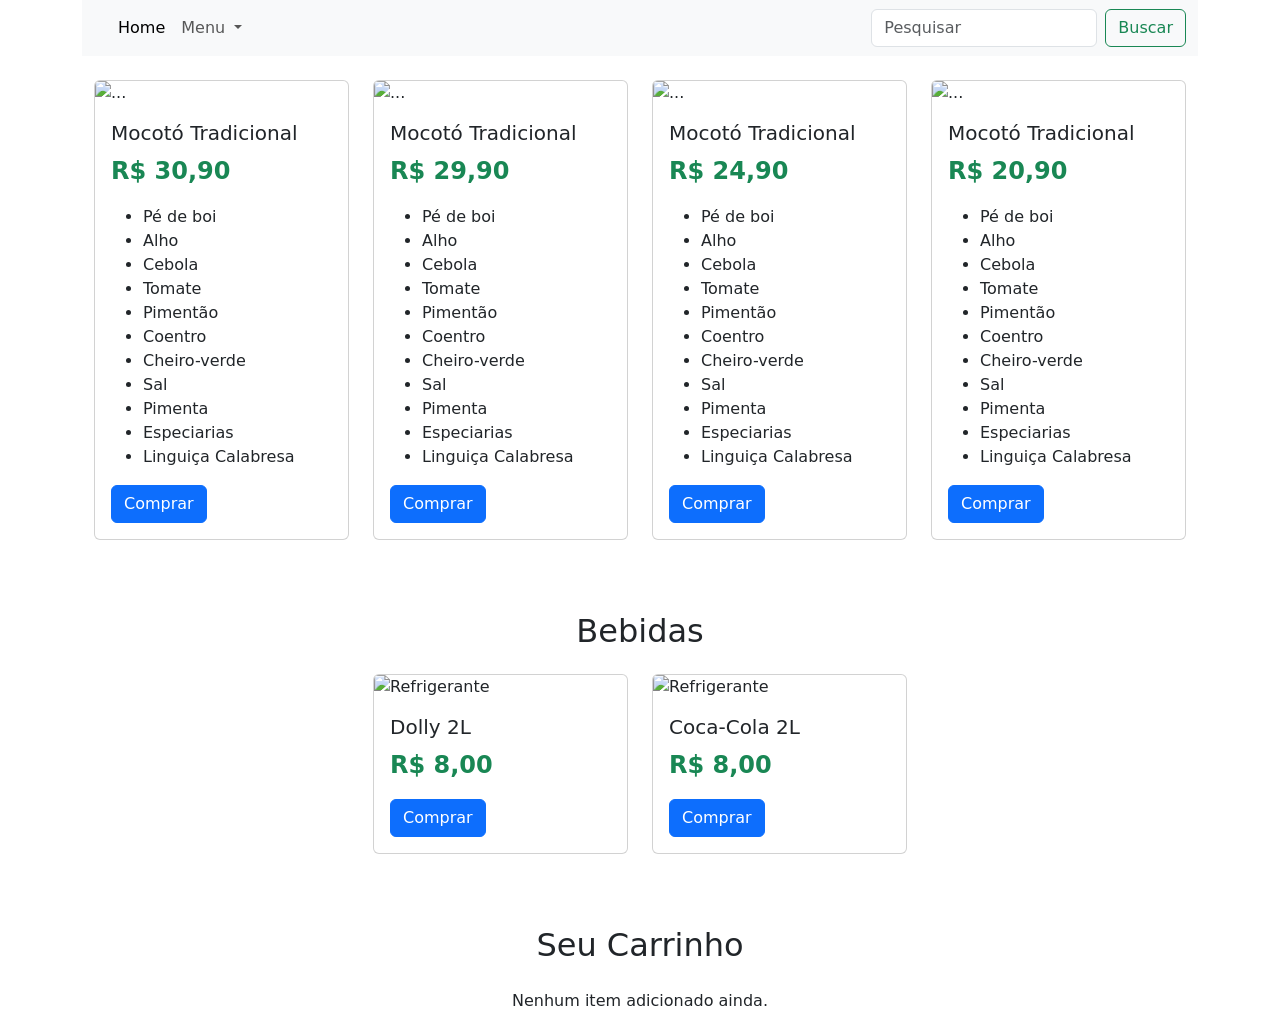
==== index.html @ beca4712 "Update and rename mocotó.html to index.html" ====
<!DOCTYPE html>
<html lang="en">

<head>
    <meta charset="UTF-8">
    <meta name="viewport" content="width=device-width, initial-scale=1.0">
    <title>Mocotó Da Ju</title>
    <link rel=" icon" type="img/logo.png" href="img/logo.png">
    <link rel="stylesheet" href="style.css">
    <link rel="stylesheet" href="https://cdn.jsdelivr.net/npm/bootstrap@5.3.8/dist/css/bootstrap.min.css">

<body>
    <div class="container">

        <nav class="navbar navbar-expand-lg bg-body-tertiary">
            <div class="container-fluid">
                <a class="navbar-brand" href="#">
                    <img src="img/logo.png" alt="" width="100">
                </a>
                <button class="navbar-toggler" type="button" data-bs-toggle="collapse"
                    data-bs-target="#navbarSupportedContent" aria-controls="navbarSupportedContent"
                    aria-expanded="false" aria-label="Toggle navigation">
                    <span class="navbar-toggler-icon"></span>
                </button>
                <div class="collapse navbar-collapse" id="navbarSupportedContent">
                    <ul class="navbar-nav me-auto mb-2 mb-lg-0">
                        <li class="nav-item">
                            <a class="nav-link active" aria-current="page" href="#">Home</a>
                        </li>
                       
                        <li class="nav-item dropdown">
                            <a class="nav-link dropdown-toggle" href="#" role="button" data-bs-toggle="dropdown"
                                aria-expanded="false"> Menu

                            </a>
                            <ul class="dropdown-menu">
                                <li><a class="dropdown-item" href="#pratos">Pratos Principais</a></li>
                                <li><a class="dropdown-item" href="#bebidas">Bebidas</a></li>
                                <li>
                                    <hr class="dropdown-divider">
                                </li>
                                <li><a class="dropdown-item" href="#carrinho">Carrinho</a></li>
                            </ul>
                        </li>
                        <li class="nav-item">
                            <a class="nav-link disabled" aria-disabled="true"></a>
                        </li>
                    </ul>
                    <form class="d-flex" role="search">
                        <input class="form-control me-2" type="search" placeholder="Pesquisar" aria-label="Pesquisar" />
                        <button class="btn btn-outline-success" type="submit">Buscar</button>
                    </form>
                </div>
            </div>
        </nav>

        <div class="container mt-4" id="pratos">
            <div class="row d-flex justify-content-center ">

                <div class="col-12 col-sm-6 col-md-4 col-lg-3 mb-4">
                    <div class="card w-100">
                        <img src="https://msabores.com/wp-content/uploads/2025/09/Mocoto-Tradicional-.webp"
                            class="card-img-top" alt="...">
                        <div class="card-body">
                            <h5 class="card-title">Mocotó Tradicional</h5>
                            <p class="fw-bold text-success fs-4">R$ 30,90</p>
                            <ul class="card-text text-start">
                                <li>Pé de boi</li>
                                <li>Alho</li>
                                <li>Cebola</li>
                                <li>Tomate</li>
                                <li>Pimentão</li>
                                <li>Coentro</li>
                                <li>Cheiro-verde</li>
                                <li>Sal</li>
                                <li>Pimenta</li>
                                <li>Especiarias</li>
                                <li>Linguiça Calabresa</li>
                            </ul>
                            <a href="#" class="btn btn-primary">Comprar</a>
                        </div>
                    </div>
                </div>

                <div class="col-12 col-sm-6 col-md-4 col-lg-3 mb-4">
                    <div class="card w-100">
                        <img src="https://msabores.com/wp-content/uploads/2025/09/Mocoto-Tradicional-.webp"
                            class="card-img-top" alt="...">
                        <div class="card-body">
                            <h5 class="card-title">Mocotó Tradicional</h5>
                            <p class="fw-bold text-success fs-4">R$ 29,90</p>
                            <ul class="card-text text-start">
                                <li>Pé de boi</li>
                                <li>Alho</li>
                                <li>Cebola</li>
                                <li>Tomate</li>
                                <li>Pimentão</li>
                                <li>Coentro</li>
                                <li>Cheiro-verde</li>
                                <li>Sal</li>
                                <li>Pimenta</li>
                                <li>Especiarias</li>
                                <li>Linguiça Calabresa</li>
                            </ul>
                            <a href="#" class="btn btn-primary">Comprar</a>
                        </div>
                    </div>
                </div>

                <div class="col-12 col-sm-6 col-md-4 col-lg-3 mb-4">
                    <div class="card w-100">
                        <img src="https://msabores.com/wp-content/uploads/2025/09/Mocoto-Tradicional-.webp"
                            class="card-img-top" alt="...">
                        <div class="card-body">
                            <h5 class="card-title">Mocotó Tradicional</h5>
                            <p class="fw-bold text-success fs-4">R$ 24,90</p>
                            <ul class="card-text text-start">
                                <li>Pé de boi</li>
                                <li>Alho</li>
                                <li>Cebola</li>
                                <li>Tomate</li>
                                <li>Pimentão</li>
                                <li>Coentro</li>
                                <li>Cheiro-verde</li>
                                <li>Sal</li>
                                <li>Pimenta</li>
                                <li>Especiarias</li>
                                <li>Linguiça Calabresa</li>
                            </ul>
                            <a href="#" class="btn btn-primary">Comprar</a>
                        </div>
                    </div>
                </div>

                <div class="col-12 col-sm-6 col-md-4 col-lg-3 mb-4">
                    <div class="card w-100">
                        <img src="https://msabores.com/wp-content/uploads/2025/09/Mocoto-Tradicional-.webp"
                            class="card-img-top" alt="...">
                        <div class="card-body">
                            <h5 class="card-title">Mocotó Tradicional</h5>
                            <p class="fw-bold text-success fs-4">R$ 20,90</p>
                            <ul class="card-text text-start">
                                <li>Pé de boi</li>
                                <li>Alho</li>
                                <li>Cebola</li>
                                <li>Tomate</li>
                                <li>Pimentão</li>
                                <li>Coentro</li>
                                <li>Cheiro-verde</li>
                                <li>Sal</li>
                                <li>Pimenta</li>
                                <li>Especiarias</li>
                                <li>Linguiça Calabresa</li>
                            </ul>
                            <a href="#" class="btn btn-primary">Comprar</a>
                        </div>
                    </div>
                </div> <!-- fecha row -->

                <!-- 🔽 BEBIDAS -->
                <div class="container mt-5" id="bebidas">
                    <h2 class="text-center mb-4">Bebidas</h2>
                    <div class="row d-flex justify-content-center">

                        <!-- CARD 1 -->
                        <div class="col-12 col-sm-6 col-md-4 col-lg-3 mb-4">
                            <div class="card w-100">
                                <img src="https://www.distribuidoracaue.com.br/media/catalog/product/cache/a65d2b67834c4584ec9c01d883900305/r/e/refrigerante-dolly-guaran_-2-l.jpg"
                                    class="card-img-top" alt="Refrigerante">
                                <div class="card-body">
                                    <h5 class="card-title">Dolly 2L</h5>
                                    <p class="fw-bold text-success fs-4">R$ 8,00</p>
                                    <a href="#" class="btn btn-primary">Comprar</a>
                                </div>
                            </div>
                        </div>
                        <div class="col-12 col-sm-6 col-md-4 col-lg-3 mb-4">
                            <div class="card w-100">
                                <img src="https://static.paodeacucar.com/img/uploads/1/643/20247643.jpg"
                                    class="card-img-top" alt="Refrigerante">
                                <div class="card-body">
                                    <h5 class="card-title">Coca-Cola 2L</h5>
                                    <p class="fw-bold text-success fs-4">R$ 8,00</p>
                                    <a href="#" class="btn btn-primary">Comprar</a>
                                </div>
                            </div>
                        </div>
                    </div>

                    <!-- 🔽 CARRINHO -->
                    <div class="container mt-5" id="carrinho">
                        <h2 class="text-center mb-4">Seu Carrinho</h2>
                        <p class="text-center">Nenhum item adicionado ainda.</p>
                    </div>

                </div> <!-- fecha container principal -->
            </div>

        </div>

    </div>
    </div>

    </div>

    <script src="https://cdn.jsdelivr.net/npm/bootstrap@5.3.8/dist/js/bootstrap.bundle.min.js"
        integrity="sha384-FKyoEForCGlyvwx9Hj09JcYn3nv7wiPVlz7YYwJrWVcXK/BmnVDxM+D2scQbITxI"
        crossorigin="anonymous"></script>

    </head>
</body>

</html>
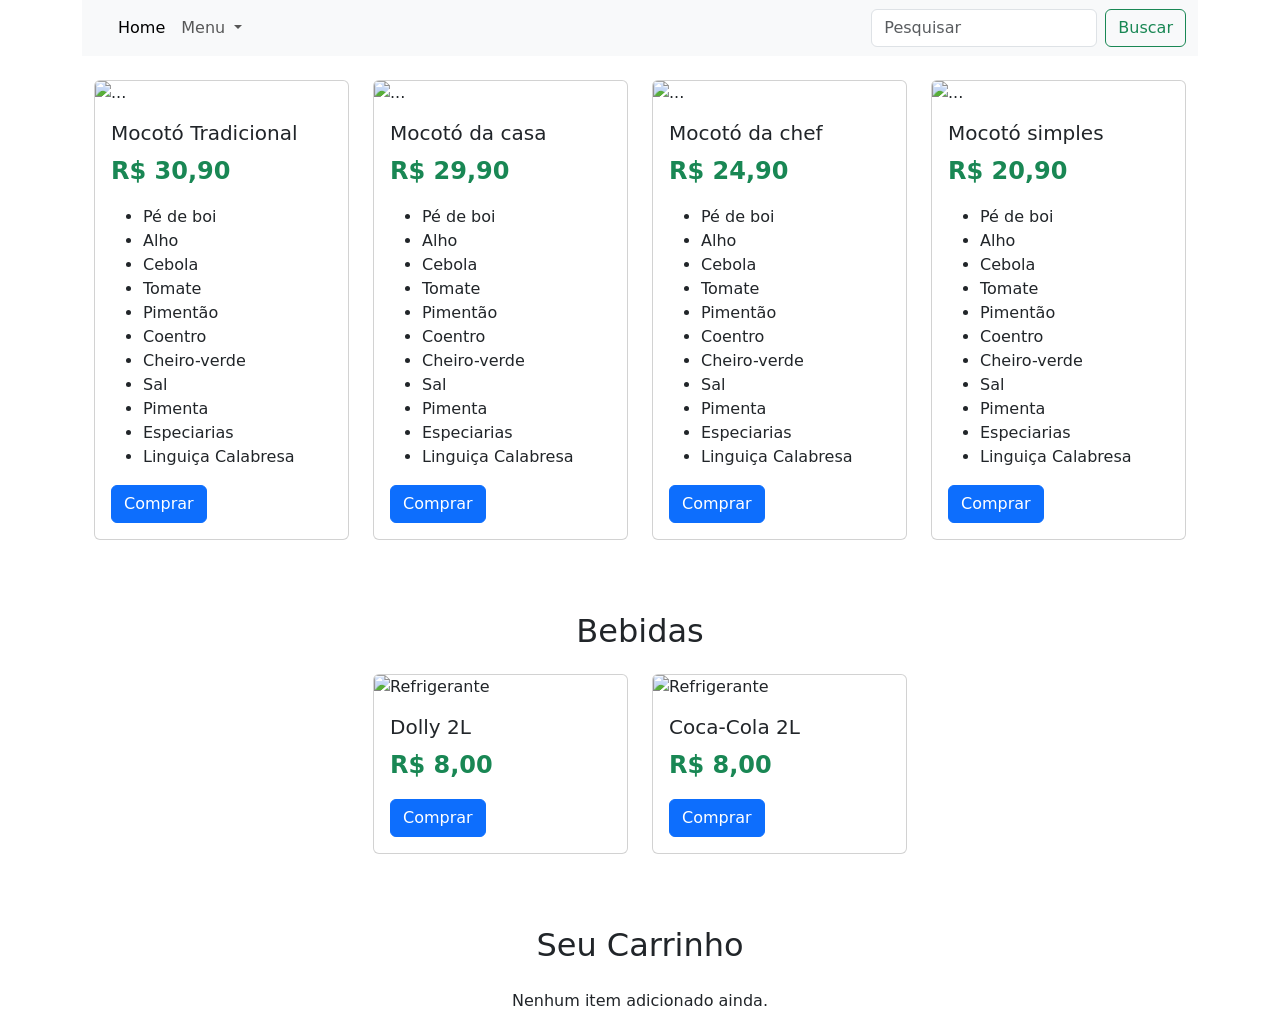
==== commit e8c25b92: "Update index.html" ====
--- a/index.html
+++ b/index.html
@@ -87,7 +87,7 @@
                         <img src="https://msabores.com/wp-content/uploads/2025/09/Mocoto-Tradicional-.webp"
                             class="card-img-top" alt="...">
                         <div class="card-body">
-                            <h5 class="card-title">Mocotó Tradicional</h5>
+                            <h5 class="card-title">Mocotó da casa</h5>
                             <p class="fw-bold text-success fs-4">R$ 29,90</p>
                             <ul class="card-text text-start">
                                 <li>Pé de boi</li>
@@ -112,7 +112,7 @@
                         <img src="https://msabores.com/wp-content/uploads/2025/09/Mocoto-Tradicional-.webp"
                             class="card-img-top" alt="...">
                         <div class="card-body">
-                            <h5 class="card-title">Mocotó Tradicional</h5>
+                            <h5 class="card-title">Mocotó da chef</h5>
                             <p class="fw-bold text-success fs-4">R$ 24,90</p>
                             <ul class="card-text text-start">
                                 <li>Pé de boi</li>
@@ -137,7 +137,7 @@
                         <img src="https://msabores.com/wp-content/uploads/2025/09/Mocoto-Tradicional-.webp"
                             class="card-img-top" alt="...">
                         <div class="card-body">
-                            <h5 class="card-title">Mocotó Tradicional</h5>
+                            <h5 class="card-title">Mocotó simples</h5>
                             <p class="fw-bold text-success fs-4">R$ 20,90</p>
                             <ul class="card-text text-start">
                                 <li>Pé de boi</li>
@@ -211,3 +211,4 @@
 </body>
 
 </html>
+
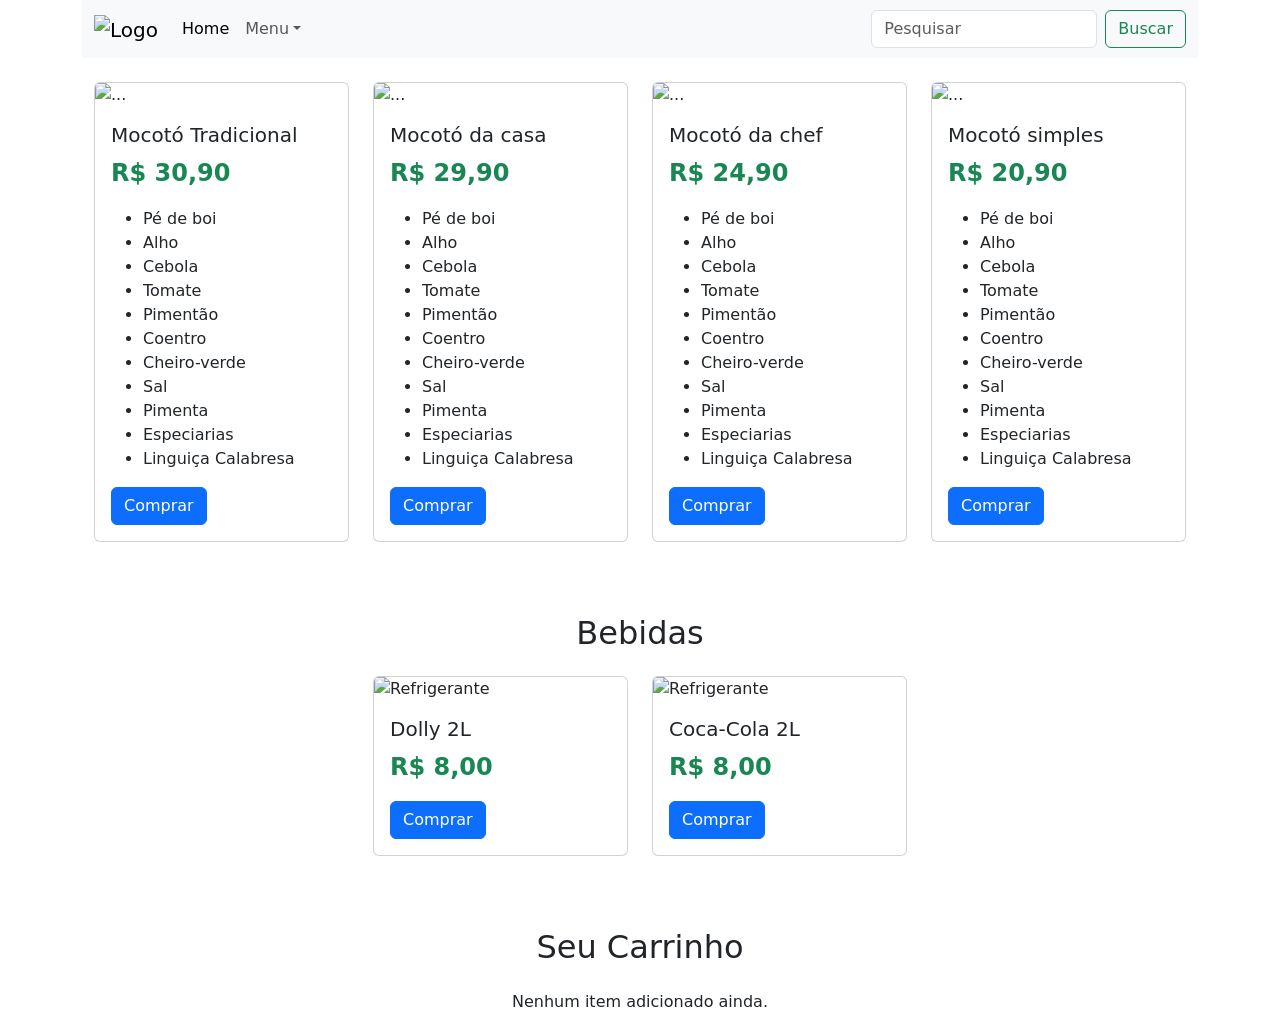
==== commit a57517d7: "Update index.html" ====
--- a/index.html
+++ b/index.html
@@ -1,5 +1,5 @@
 <!DOCTYPE html>
-<html lang="en">
+<html lang="pt-br">
 
 <head>
     <meta charset="UTF-8">
@@ -8,14 +8,14 @@
     <link rel=" icon" type="img/logo.png" href="img/logo.png">
     <link rel="stylesheet" href="style.css">
     <link rel="stylesheet" href="https://cdn.jsdelivr.net/npm/bootstrap@5.3.8/dist/css/bootstrap.min.css">
-
+  </head>
 <body>
     <div class="container">
-
+        <!--Navbar-->
         <nav class="navbar navbar-expand-lg bg-body-tertiary">
             <div class="container-fluid">
                 <a class="navbar-brand" href="#">
-                    <img src="img/logo.png" alt="" width="100">
+                    <img src="img/logo.png" alt="Logo" width="100">
                 </a>
                 <button class="navbar-toggler" type="button" data-bs-toggle="collapse"
                     data-bs-target="#navbarSupportedContent" aria-controls="navbarSupportedContent"
@@ -30,9 +30,8 @@
                        
                         <li class="nav-item dropdown">
                             <a class="nav-link dropdown-toggle" href="#" role="button" data-bs-toggle="dropdown"
-                                aria-expanded="false"> Menu
-
-                            </a>
+                                aria-expanded="false">Menu</a>
+                            
                             <ul class="dropdown-menu">
                                 <li><a class="dropdown-item" href="#pratos">Pratos Principais</a></li>
                                 <li><a class="dropdown-item" href="#bebidas">Bebidas</a></li>
@@ -54,6 +53,7 @@
             </div>
         </nav>
 
+        <!--Pratos-->
         <div class="container mt-4" id="pratos">
             <div class="row d-flex justify-content-center ">
 
@@ -81,10 +81,10 @@
                         </div>
                     </div>
                 </div>
-
-                <div class="col-12 col-sm-6 col-md-4 col-lg-3 mb-4">
-                    <div class="card w-100">
-                        <img src="https://msabores.com/wp-content/uploads/2025/09/Mocoto-Tradicional-.webp"
+                    
+                <div class="col-12 col-sm-6 col-md-4 col-lg-3 mb-4">
+                    <div class="card w-100">
+                        <img src="https://minhasreceitinhas.com.br/wp-content/uploads/2022/05/Mocoto-com-feijao-branco-Imagem-por-Big10-1.jpg"
                             class="card-img-top" alt="...">
                         <div class="card-body">
                             <h5 class="card-title">Mocotó da casa</h5>
@@ -109,7 +109,7 @@
 
                 <div class="col-12 col-sm-6 col-md-4 col-lg-3 mb-4">
                     <div class="card w-100">
-                        <img src="https://msabores.com/wp-content/uploads/2025/09/Mocoto-Tradicional-.webp"
+                        <img src="https://revistasaboresdosul.com.br/wp-content/uploads/2015/05/mocoto.jpg"
                             class="card-img-top" alt="...">
                         <div class="card-body">
                             <h5 class="card-title">Mocotó da chef</h5>
@@ -134,7 +134,7 @@
 
                 <div class="col-12 col-sm-6 col-md-4 col-lg-3 mb-4">
                     <div class="card w-100">
-                        <img src="https://msabores.com/wp-content/uploads/2025/09/Mocoto-Tradicional-.webp"
+                        <img src="https://panelinhagrill.com.br/wp-content/uploads/2025/05/Caldo-de-Mocoto-Pratico-e-Saboroso-Como-Fazer-Esse-Classico-Brasileiro.webp"
                             class="card-img-top" alt="...">
                         <div class="card-body">
                             <h5 class="card-title">Mocotó simples</h5>
@@ -207,8 +207,10 @@
         integrity="sha384-FKyoEForCGlyvwx9Hj09JcYn3nv7wiPVlz7YYwJrWVcXK/BmnVDxM+D2scQbITxI"
         crossorigin="anonymous"></script>
 
-    </head>
+  
 </body>
 
 </html>
 
+
+
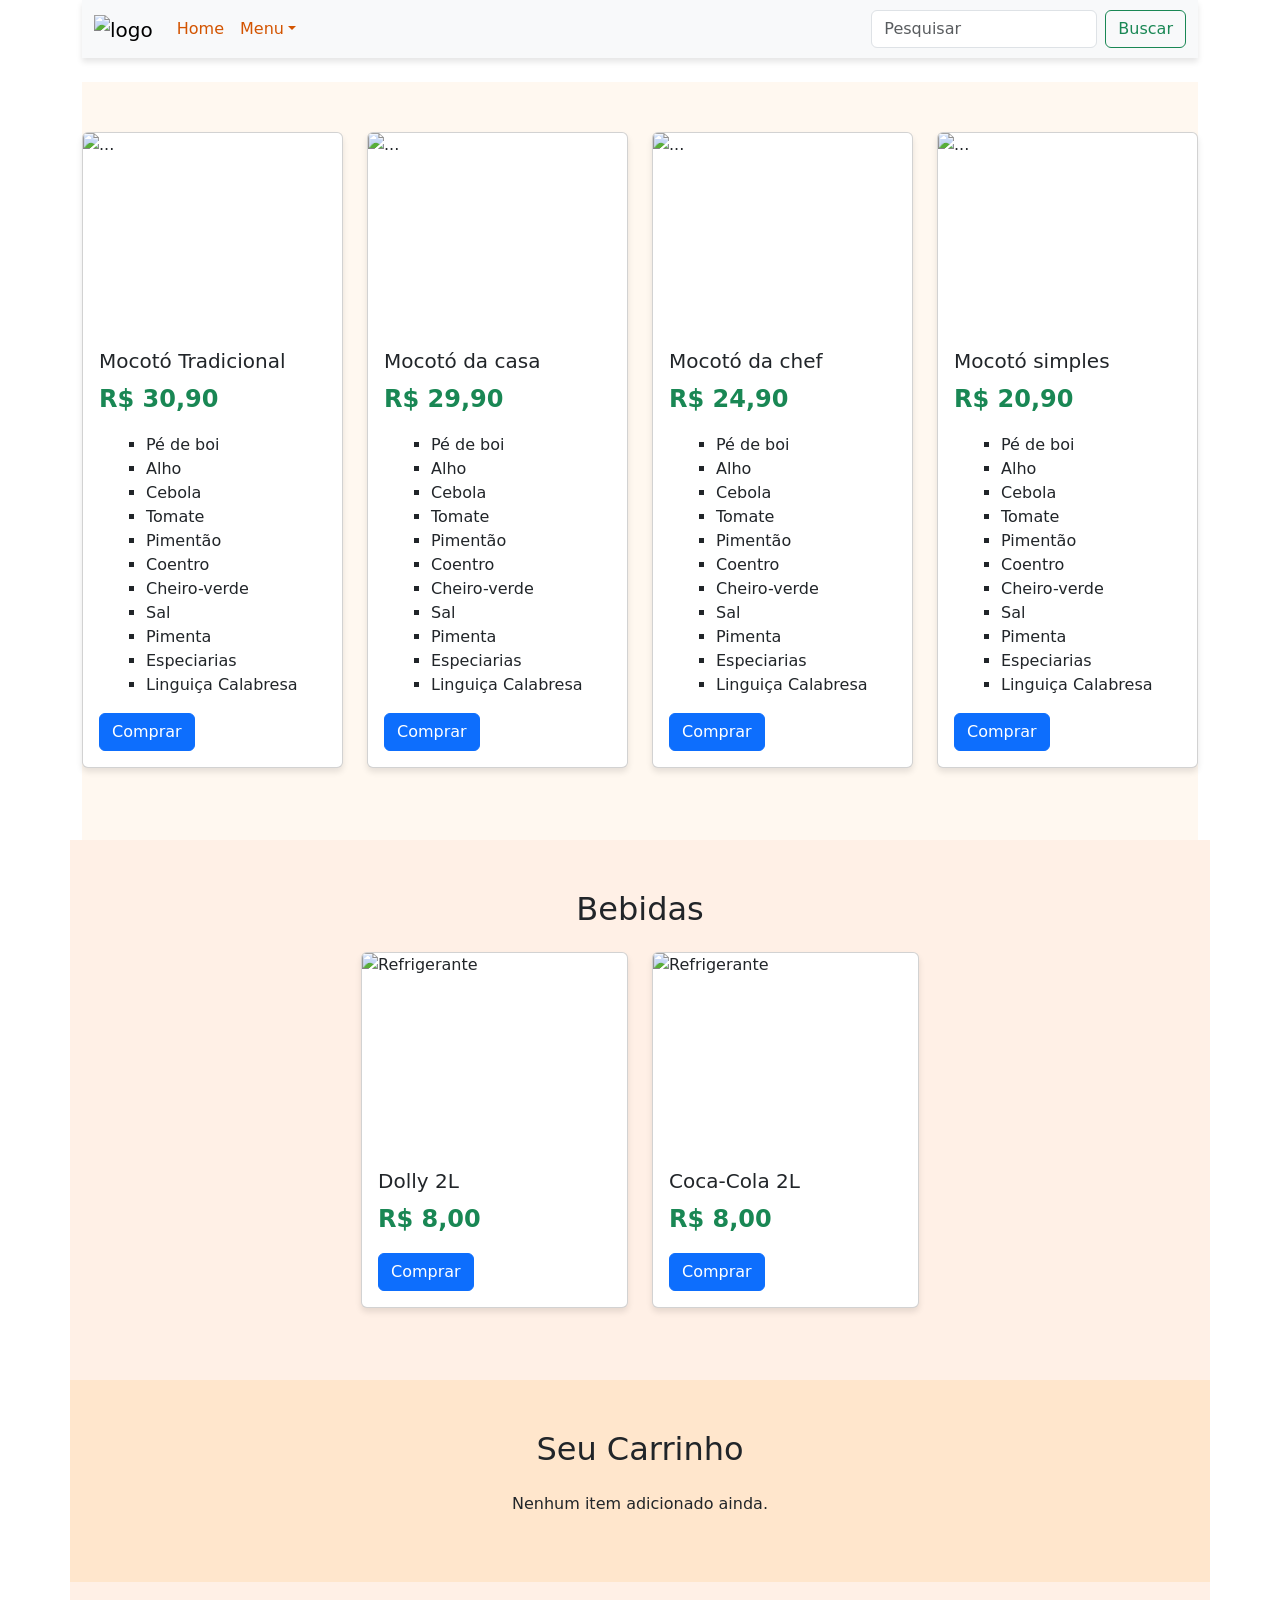
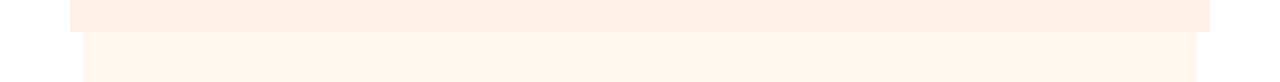
==== commit f48991a3: "Update index.html" ====
--- a/index.html
+++ b/index.html
@@ -15,7 +15,7 @@
         <nav class="navbar navbar-expand-lg bg-body-tertiary">
             <div class="container-fluid">
                 <a class="navbar-brand" href="#">
-                    <img src="img/logo.png" alt="Logo" width="100">
+                    <img src="img/logo.png" alt="logo" width="100">
                 </a>
                 <button class="navbar-toggler" type="button" data-bs-toggle="collapse"
                     data-bs-target="#navbarSupportedContent" aria-controls="navbarSupportedContent"
@@ -214,3 +214,4 @@
 
 
 
+
--- a/style.css
+++ b/style.css
@@ -0,0 +1,96 @@
+/* Global*/
+body {
+  font-family: 'Segoe UI', Tahoma, Geneva, Verdana, sans-serif; /* Fonte do site*/
+  background-color: #fff8f0; /* Cor do fundo geral*/
+  color: #333; /*cor do texto*/ 
+}
+
+  h2 {
+      font-weight: 700; /* Título em negrito*/
+      color: #d35400; /* Cor laranja para títulos*/
+  }
+/*navbar*/
+.navbar {
+  box-shadow: 0 4px 6px rgba(0,0,0,0.1); /*sombra da navbar*/
+  background-color: #ffe6cc !important; /* cor de fundo do navbar*/
+}
+.navbar .nav-link {
+  font-weight: 500; /* peso da fonte dos links*/
+  color: #d35400 !important; /*cor dos links*/
+}
+.navbar .btn-outline-success:hover {
+  border-color: #d35400;/* botão da busca*/
+  color: #d35400; /*cor do texto do botão*/
+}
+.navbar .btn-outline-success:hover {
+  background-color: #d35400; /*cor do fundo do hover*/
+  color: #fff; /*texto em branco no hover*/
+  
+  /*divs por id*/
+}
+#pratos {
+  padding: 50px 0; /*espaço vertical*/
+  background-color: #fff8f0; /*fundo da div de pratos*/ 
+}
+
+#bebidas {
+  padding: 50px 0; /*espaço vertical*/
+  background-color: #fff0e6; /*fundo da div de bebidas*/
+}
+
+#carrinho {
+  padding: 50px 0; /*espaço vertical*/
+  background-color: #ffe6cc; /*fundo da div do cariinho*/  
+}
+/*cards*/
+.card {
+  border-radius: 15px; /*cantos arredondados*/
+  transition: transform 0.3s, box-shadow 0.3s; /*animação suave*/
+  box-shadow: 0 4px 6px rgba(0,0,0,0.1); /*sombra inicial*/
+}
+.card:hover {
+   transform: translateY(-10px) scale(1.03); /*leve zoom e subida no hover*/ 
+  box-shadow: 0 8px 20px rgba(0,0,0,0.2); /*sombra maior no hover*/
+}
+.card-img-top {
+  border-top-left-radius: 15px; /*cantos arredondados da imagem*/
+  border-top-right-radius: 15px;
+  height: 200px; /*altura fixa*/
+  object-fit: cover; /*ajusta a imagem sem deformar*/ 
+}
+/*botões*/
+.btn-primary {
+  background-color:#d35400; /*cor do botão principal*/
+  border: none; /*remove borda padrão*/
+  transition: background-color 0.3s; /*animação suave no hover*/
+}
+.btn-primary: hover{
+  background-color: #e67e22; /*cor do botão ao passar o mouse*/
+}
+
+/*listas*/
+.card-text li{
+  list-style-type: square; /*quadrinho na lista*/
+  margin-left: 15px; /*espaço a esquerda*/
+  line-height: 1.5; /*espaço entre as linhas*/
+}
+/*responsividade*/
+@media (max-width: 768px) {
+  .card-img-top{
+    height: 180px; /*ajusta a largura da imagem em tablets*/
+  }
+}
+  
+  @media (max-width: 576px){
+      .navbar-brand img{
+         width: 80px; /*logo menor em celulares*/
+  }
+}
+
+
+
+
+
+
+
+
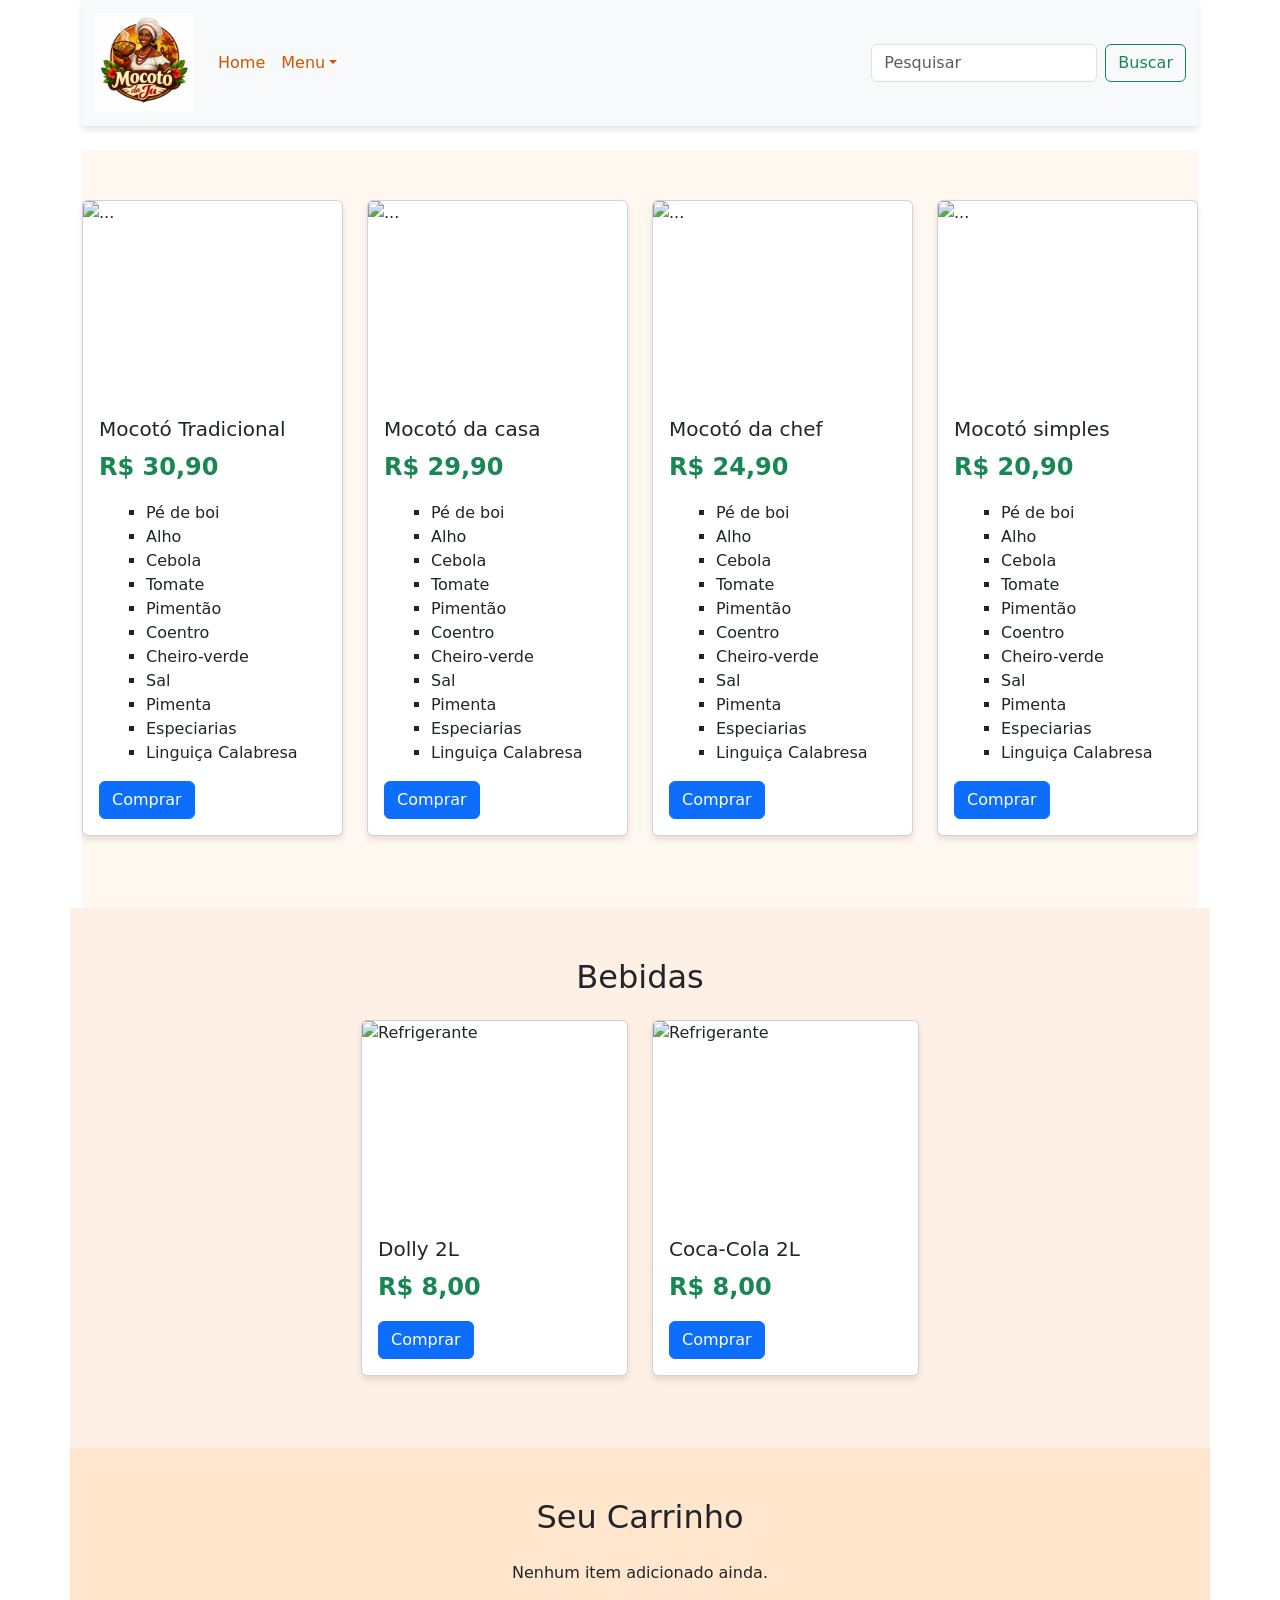
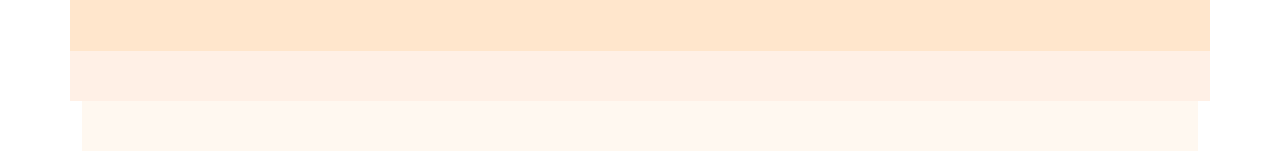
==== commit 0c624f6d: "Update index.html" ====
--- a/index.html
+++ b/index.html
@@ -5,7 +5,7 @@
     <meta charset="UTF-8">
     <meta name="viewport" content="width=device-width, initial-scale=1.0">
     <title>Mocotó Da Ju</title>
-    <link rel=" icon" type="img/logo.png" href="img/logo.png">
+    <link rel="icon" type="/img/logo.png" href="img/logo.png">
     <link rel="stylesheet" href="style.css">
     <link rel="stylesheet" href="https://cdn.jsdelivr.net/npm/bootstrap@5.3.8/dist/css/bootstrap.min.css">
   </head>
@@ -15,7 +15,7 @@
         <nav class="navbar navbar-expand-lg bg-body-tertiary">
             <div class="container-fluid">
                 <a class="navbar-brand" href="#">
-                    <img src="img/logo.png" alt="logo" width="100">
+                    <img src="/img/logo.png" alt="logo" width="100">
                 </a>
                 <button class="navbar-toggler" type="button" data-bs-toggle="collapse"
                     data-bs-target="#navbarSupportedContent" aria-controls="navbarSupportedContent"
@@ -215,3 +215,5 @@
 
 
 
+
+
